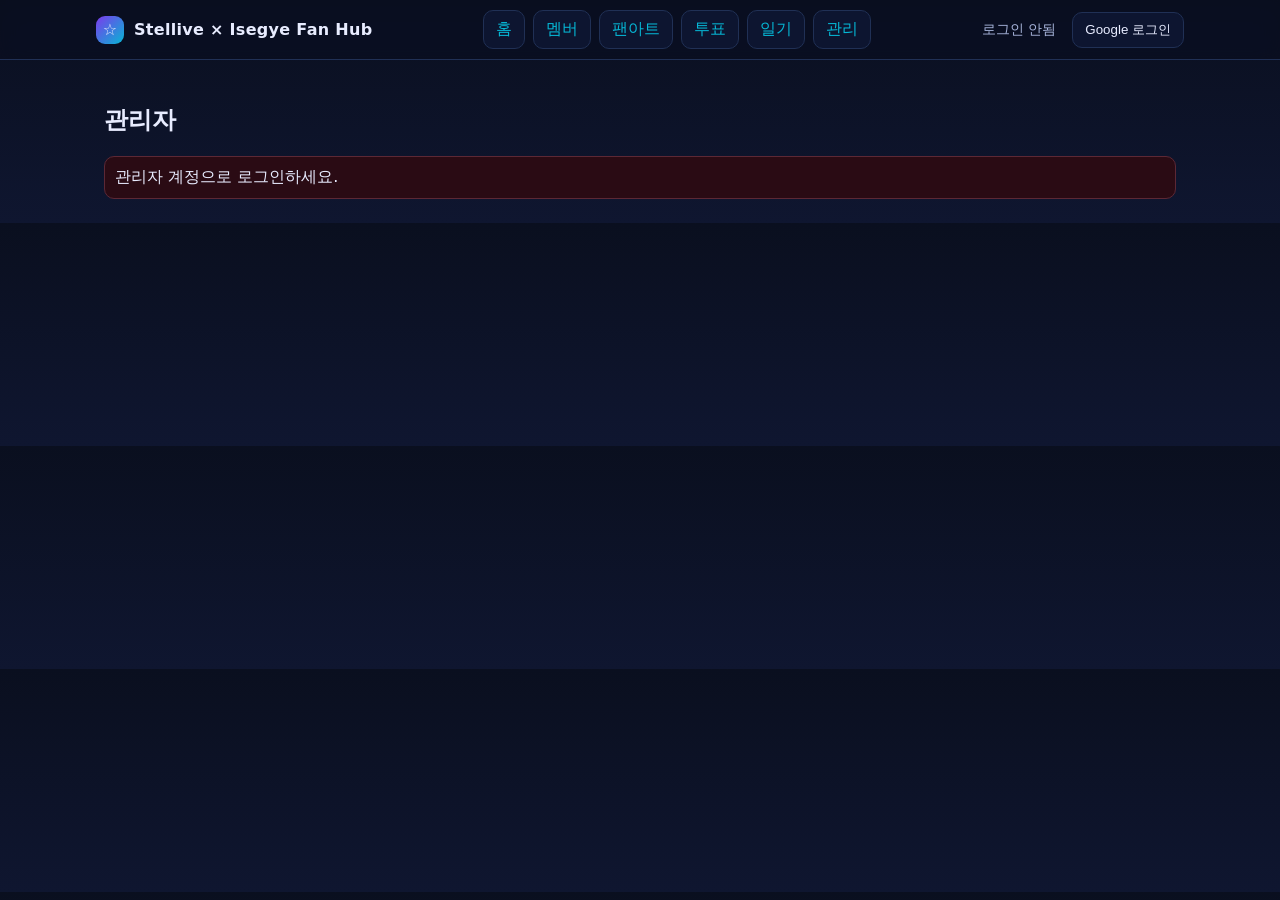
==== admin.html @ 96a0e633 "Add files via upload" ====
<!doctype html>
<html lang="ko">
<head>
<meta charset="utf-8"/>
<meta name="viewport" content="width=device-width,initial-scale=1"/>
<link rel="icon" href="data:image/svg+xml,<svg xmlns=%22http://www.w3.org/2000/svg%22 viewBox=%220 0 100 100%22><text y=%22.9em%22 font-size=%2290%22>⭐</text></svg>">
<link rel="preconnect" href="https://accounts.google.com">
<title>Stellive × Isegye Fan Hub</title>
<link rel="stylesheet" href="styles.css"/>
<script>
  window.BACKEND_BASE = "https://stelive-shibuki321.io0907op.workers.dev";
  window.GOOGLE_AUDIENCE = "396083519795-r5j9hfm32ldtb2gumg2de0njk3ak7j0t.apps.googleusercontent.com";
</script>
<script src="app.js" defer></script>
<script src="https://accounts.google.com/gsi/client" async defer onload="initGoogle()"></script>
</head>
<body>

<div class="nav">
  <div class="nav-inner container">
    <div class="brand">
      <div class="logo">☆</div>
      <div class="title">Stellive × Isegye Fan Hub</div>
      <span id="liveBadge" class="badge hidden">📡 방송 중</span>
    </div>
    <div class="tabs">
      <a class="tab" href="index.html">홈</a>
      <a class="tab" href="members.html">멤버</a>
      <a class="tab" href="gallery.html">팬아트</a>
      <a class="tab" href="vote.html">투표</a>
      <a class="tab" href="diary.html">일기</a>
      <a class="tab" href="admin.html">관리</a>
    </div>
    
    <div class="userbar">
      <div id="userBox" class="small">로그인 안됨</div>
      <div id="gsiBtn"></div>
      <button id="btnLoginFallback" class="btn">Google 로그인</button>
      <button id="btnLogout" class="btn ghost hidden">로그아웃</button>
    </div>
    
  </div>
</div>

<div class="container">
  <h2>관리자</h2>
  <div id="adminGate" class="alert err">관리자 계정으로 로그인하세요.</div>
  <div id="adminArea" class="hidden">
    <div class="card">
      <div class="head"><strong>라이브 플래그</strong></div>
      <div class="body row">
        <select id="liveMember"></select>
        <label><input type="checkbox" id="liveOn"/> 방송 중</label>
        <button id="btnLiveSave" class="btn primary">저장</button>
      </div>
    </div>
    <div style="height:12px"></div>
    <div class="card">
      <div class="head"><strong>팬아트 Seed 추가</strong></div>
      <div class="body row">
        <select id="seedMember"></select>
        <input id="seedUrl" placeholder="원본 이미지 URL (pbs.twimg.com 등)"/>
        <button id="btnSeedAdd" class="btn">추가</button>
      </div>
    </div>
    <div style="height:12px"></div>
    <div class="card">
      <div class="head"><strong>팬아트 관리자 고정</strong></div>
      <div class="body row">
        <select id="pinMember"></select>
        <input id="pinUrl" placeholder="오늘 고정 이미지 URL"/>
        <button id="btnPinSet" class="btn">고정</button>
      </div>
    </div>
    <div style="height:12px"></div>
    <div class="card">
      <div class="head"><strong>익명 고백함</strong></div>
      <div class="body">
        <div id="confessionList" class="grid cards-3"></div>
      </div>
    </div>
  </div>
</div>
</body>
</html>
---- styles.css ----
:root{
  --bg:#0a0f1f; --bg2:#0f1630; --card:#131a36;
  --line:#203055; --muted:#8da0cf;
  --brand:#7c3aed; --brand2:#06b6d4;
  --ok:#10b981; --warn:#f59e0b; --err:#ef4444;
  --text:#e8ecff; --text2:#a7b4db;
}
:root[data-theme="isegye"]{ --brand:#22c55e; --brand2:#14b8a6; }
*{box-sizing:border-box}
html,body{margin:0;padding:0;background:linear-gradient(180deg,var(--bg),var(--bg2));color:var(--text);font-family:ui-sans-serif,system-ui,Segoe UI,Apple SD Gothic Neo,Noto Sans KR,Inter,Roboto}
a{color:var(--brand2);text-decoration:none} a:hover{text-decoration:underline}
.container{max-width:1120px;margin:0 auto;padding:24px}
.nav{position:sticky;top:0;background:rgba(10,15,31,.7);backdrop-filter:saturate(140%) blur(10px);border-bottom:1px solid var(--line);z-index:50}
.nav-inner{display:flex;align-items:center;justify-content:space-between;gap:16px;padding:10px 16px}
.brand{display:flex;gap:10px;align-items:center}
.logo{width:28px;height:28px;border-radius:9px;display:grid;place-items:center;background:linear-gradient(135deg,var(--brand),var(--brand2));font-weight:800}
.title{font-weight:800;letter-spacing:.3px}
.tabs{display:flex;gap:8px;flex-wrap:wrap}
.tab{padding:8px 12px;border:1px solid var(--line);border-radius:10px;background:#0d1530}
.tab.active{background:linear-gradient(135deg,rgba(124,58,237,.15),rgba(6,182,212,.15));border-color:#364775}
.userbar{display:flex;gap:8px;align-items:center}
.badge{display:inline-flex;gap:6px;align-items:center;padding:4px 8px;border-radius:999px;background:#0e1733;border:1px solid #263463}
.live{color:var(--warn);font-weight:700}
.grid{display:grid;gap:16px}
.cards-3{grid-template-columns:repeat(auto-fill,minmax(260px,1fr))}
.card{background:rgba(19,26,54,.9);border:1px solid var(--line);border-radius:16px;overflow:hidden}
.card .head{display:flex;align-items:center;justify-content:space-between;padding:12px 14px;border-bottom:1px solid var(--line)}
.card .body{padding:14px}
img.resp{width:100%;height:180px;object-fit:cover;display:block}
.btn{cursor:pointer;border:1px solid var(--line);border-radius:10px;background:#0d1530;color:var(--text);padding:8px 12px}
.btn.primary{background:linear-gradient(135deg,var(--brand),var(--brand2));border:none}
.btn.ghost{background:transparent}
.kbd{font-family:ui-monospace,Menlo,Consolas,monospace;background:#0b1228;border:1px solid #22305d;border-radius:6px;padding:2px 6px;font-size:.85em}
.small{color:var(--text2);font-size:.9em}
.hero{padding:54px 0}
.hero h1{margin:0 0 8px;font-size:36px}
.hero p{margin:0;color:var(--text2)}
.row{display:flex;gap:10px;flex-wrap:wrap}
.footer{padding:24px 16px;color:var(--text2);text-align:center;border-top:1px solid var(--line);margin-top:40px;background:#090e1e}
input,select,textarea{background:#0b1228;border:1px solid #22305d;border-radius:10px;padding:10px;color:var(--text);width:100%}
label{display:block;margin:8px 0 6px;color:var(--text2)}
hr{border:none;border-top:1px solid var(--line);margin:16px 0}
.alert{padding:10px;border-radius:10px} .ok{background:#0b2a20;border:1px solid #285c4a} .err{background:#2a0b14;border:1px solid #5c2835}
.notice{font-size:.95em;color:var(--text2)}
table{width:100%;border-collapse:collapse}
th,td{border-bottom:1px solid var(--line);padding:10px;text-align:left}
thead th{color:var(--text2);font-weight:600}
.hidden{display:none}
.spinner{width:18px;height:18px;border:2px solid #2c3a66;border-top-color:var(--brand2);border-radius:50%;animation:spin 1s linear infinite}
@keyframes spin{to{transform:rotate(360deg)}}
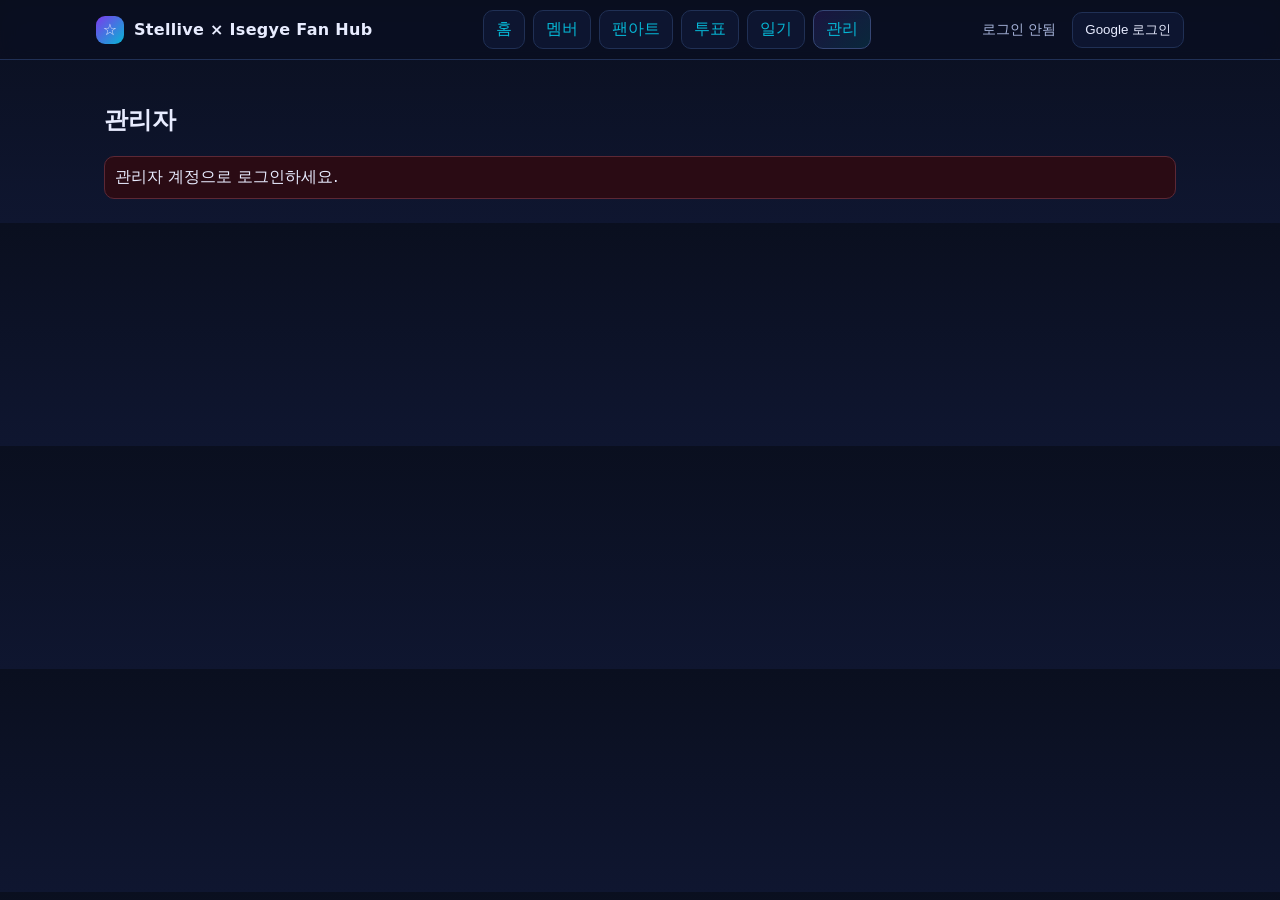
==== commit 4b046807: "Add files via upload" ====
--- a/admin.html
+++ b/admin.html
@@ -6,12 +6,12 @@
 <link rel="icon" href="data:image/svg+xml,<svg xmlns=%22http://www.w3.org/2000/svg%22 viewBox=%220 0 100 100%22><text y=%22.9em%22 font-size=%2290%22>⭐</text></svg>">
 <link rel="preconnect" href="https://accounts.google.com">
 <title>Stellive × Isegye Fan Hub</title>
-<link rel="stylesheet" href="styles.css"/>
+<link rel="stylesheet" href="./styles.css"/>
 <script>
   window.BACKEND_BASE = "https://stelive-shibuki321.io0907op.workers.dev";
   window.GOOGLE_AUDIENCE = "396083519795-r5j9hfm32ldtb2gumg2de0njk3ak7j0t.apps.googleusercontent.com";
 </script>
-<script src="app.js" defer></script>
+<script src="./app.js" defer></script>
 <script src="https://accounts.google.com/gsi/client" async defer onload="initGoogle()"></script>
 </head>
 <body>
@@ -24,21 +24,19 @@
       <span id="liveBadge" class="badge hidden">📡 방송 중</span>
     </div>
     <div class="tabs">
-      <a class="tab" href="index.html">홈</a>
-      <a class="tab" href="members.html">멤버</a>
-      <a class="tab" href="gallery.html">팬아트</a>
-      <a class="tab" href="vote.html">투표</a>
-      <a class="tab" href="diary.html">일기</a>
-      <a class="tab" href="admin.html">관리</a>
+      <a class="tab" href="./index.html">홈</a>
+      <a class="tab" href="./members.html">멤버</a>
+      <a class="tab" href="./gallery.html">팬아트</a>
+      <a class="tab" href="./vote.html">투표</a>
+      <a class="tab" href="./diary.html">일기</a>
+      <a class="tab" href="./admin.html">관리</a>
     </div>
-    
     <div class="userbar">
       <div id="userBox" class="small">로그인 안됨</div>
       <div id="gsiBtn"></div>
       <button id="btnLoginFallback" class="btn">Google 로그인</button>
       <button id="btnLogout" class="btn ghost hidden">로그아웃</button>
     </div>
-    
   </div>
 </div>
 
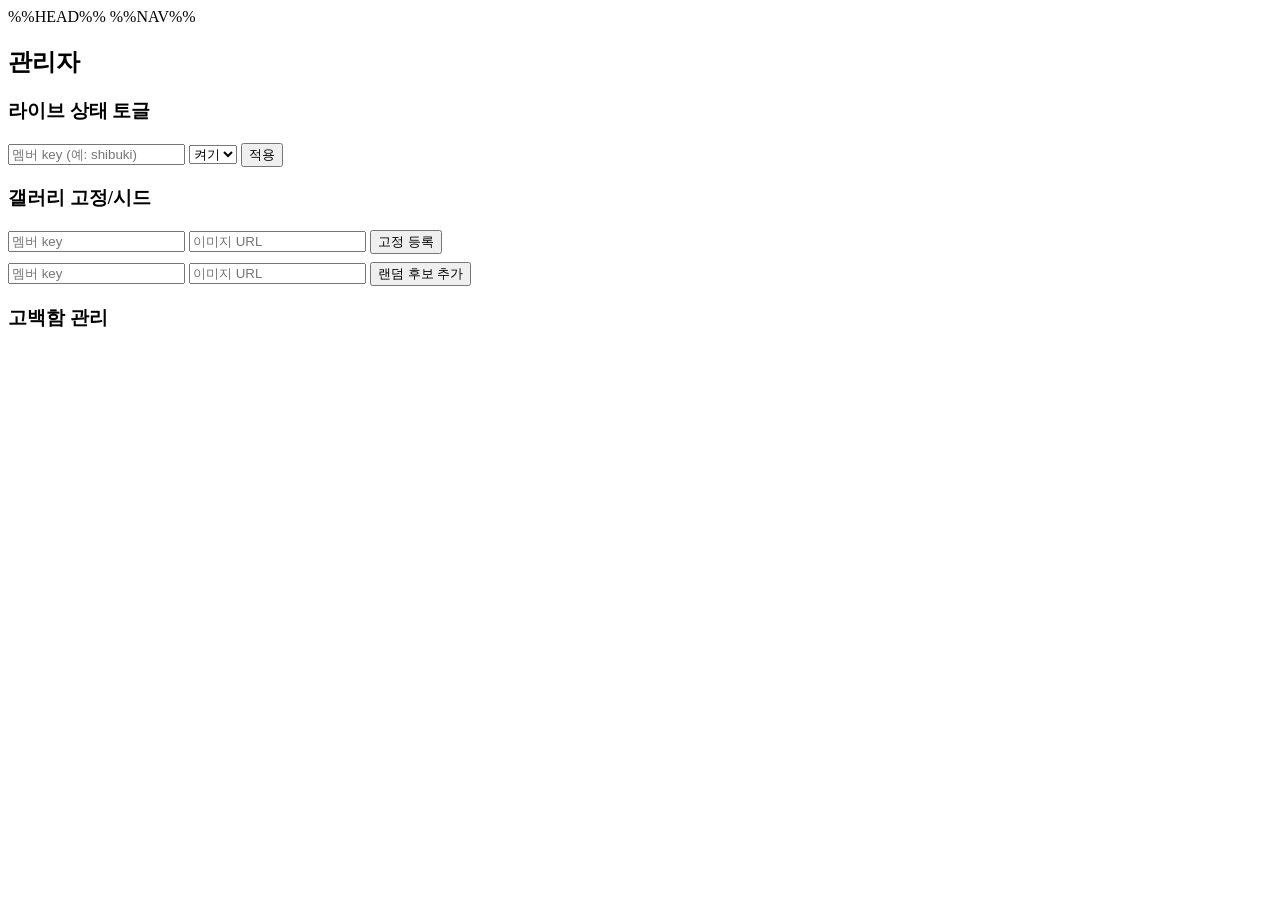
==== commit fe67b956: "Add files via upload" ====
--- a/admin.html
+++ b/admin.html
@@ -1,83 +1,45 @@
 <!doctype html>
 <html lang="ko">
-<head>
-<meta charset="utf-8"/>
-<meta name="viewport" content="width=device-width,initial-scale=1"/>
-<link rel="icon" href="data:image/svg+xml,<svg xmlns=%22http://www.w3.org/2000/svg%22 viewBox=%220 0 100 100%22><text y=%22.9em%22 font-size=%2290%22>⭐</text></svg>">
-<link rel="preconnect" href="https://accounts.google.com">
-<title>Stellive × Isegye Fan Hub</title>
-<link rel="stylesheet" href="./styles.css"/>
-<script>
-  window.BACKEND_BASE = "https://stelive-shibuki321.io0907op.workers.dev";
-  window.GOOGLE_AUDIENCE = "396083519795-r5j9hfm32ldtb2gumg2de0njk3ak7j0t.apps.googleusercontent.com";
-</script>
-<script src="./app.js" defer></script>
-<script src="https://accounts.google.com/gsi/client" async defer onload="initGoogle()"></script>
-</head>
+<head>%%HEAD%%</head>
 <body>
+%%NAV%%
 
-<div class="nav">
-  <div class="nav-inner container">
-    <div class="brand">
-      <div class="logo">☆</div>
-      <div class="title">Stellive × Isegye Fan Hub</div>
-      <span id="liveBadge" class="badge hidden">📡 방송 중</span>
+<main class="container">
+  <h2>관리자</h2>
+  <section class="grid two">
+    <div class="card">
+      <h3>라이브 상태 토글</h3>
+      <form id="form-live">
+        <input name="key" placeholder="멤버 key (예: shibuki)" required/>
+        <select name="on">
+          <option value="true">켜기</option>
+          <option value="false">끄기</option>
+        </select>
+        <button class="primary">적용</button>
+      </form>
     </div>
-    <div class="tabs">
-      <a class="tab" href="./index.html">홈</a>
-      <a class="tab" href="./members.html">멤버</a>
-      <a class="tab" href="./gallery.html">팬아트</a>
-      <a class="tab" href="./vote.html">투표</a>
-      <a class="tab" href="./diary.html">일기</a>
-      <a class="tab" href="./admin.html">관리</a>
+    <div class="card">
+      <h3>갤러리 고정/시드</h3>
+      <form id="form-pin">
+        <input name="key" placeholder="멤버 key" required/>
+        <input name="url" placeholder="이미지 URL" required/>
+        <button class="primary">고정 등록</button>
+      </form>
+      <form id="form-seed" style="margin-top:8px">
+        <input name="key" placeholder="멤버 key" required/>
+        <input name="url" placeholder="이미지 URL" required/>
+        <button class="ghost">랜덤 후보 추가</button>
+      </form>
     </div>
-    <div class="userbar">
-      <div id="userBox" class="small">로그인 안됨</div>
-      <div id="gsiBtn"></div>
-      <button id="btnLoginFallback" class="btn">Google 로그인</button>
-      <button id="btnLogout" class="btn ghost hidden">로그아웃</button>
-    </div>
-  </div>
-</div>
+  </section>
 
-<div class="container">
-  <h2>관리자</h2>
-  <div id="adminGate" class="alert err">관리자 계정으로 로그인하세요.</div>
-  <div id="adminArea" class="hidden">
-    <div class="card">
-      <div class="head"><strong>라이브 플래그</strong></div>
-      <div class="body row">
-        <select id="liveMember"></select>
-        <label><input type="checkbox" id="liveOn"/> 방송 중</label>
-        <button id="btnLiveSave" class="btn primary">저장</button>
-      </div>
-    </div>
-    <div style="height:12px"></div>
-    <div class="card">
-      <div class="head"><strong>팬아트 Seed 추가</strong></div>
-      <div class="body row">
-        <select id="seedMember"></select>
-        <input id="seedUrl" placeholder="원본 이미지 URL (pbs.twimg.com 등)"/>
-        <button id="btnSeedAdd" class="btn">추가</button>
-      </div>
-    </div>
-    <div style="height:12px"></div>
-    <div class="card">
-      <div class="head"><strong>팬아트 관리자 고정</strong></div>
-      <div class="body row">
-        <select id="pinMember"></select>
-        <input id="pinUrl" placeholder="오늘 고정 이미지 URL"/>
-        <button id="btnPinSet" class="btn">고정</button>
-      </div>
-    </div>
-    <div style="height:12px"></div>
-    <div class="card">
-      <div class="head"><strong>익명 고백함</strong></div>
-      <div class="body">
-        <div id="confessionList" class="grid cards-3"></div>
-      </div>
-    </div>
-  </div>
-</div>
+  <section class="card">
+    <h3>고백함 관리</h3>
+    <ul id="admin-conf" class="list"></ul>
+  </section>
+</main>
+<script>setupAdmin();</script>
+
+<script src="./app.js"></script>
 </body>
-</html>
+</html>
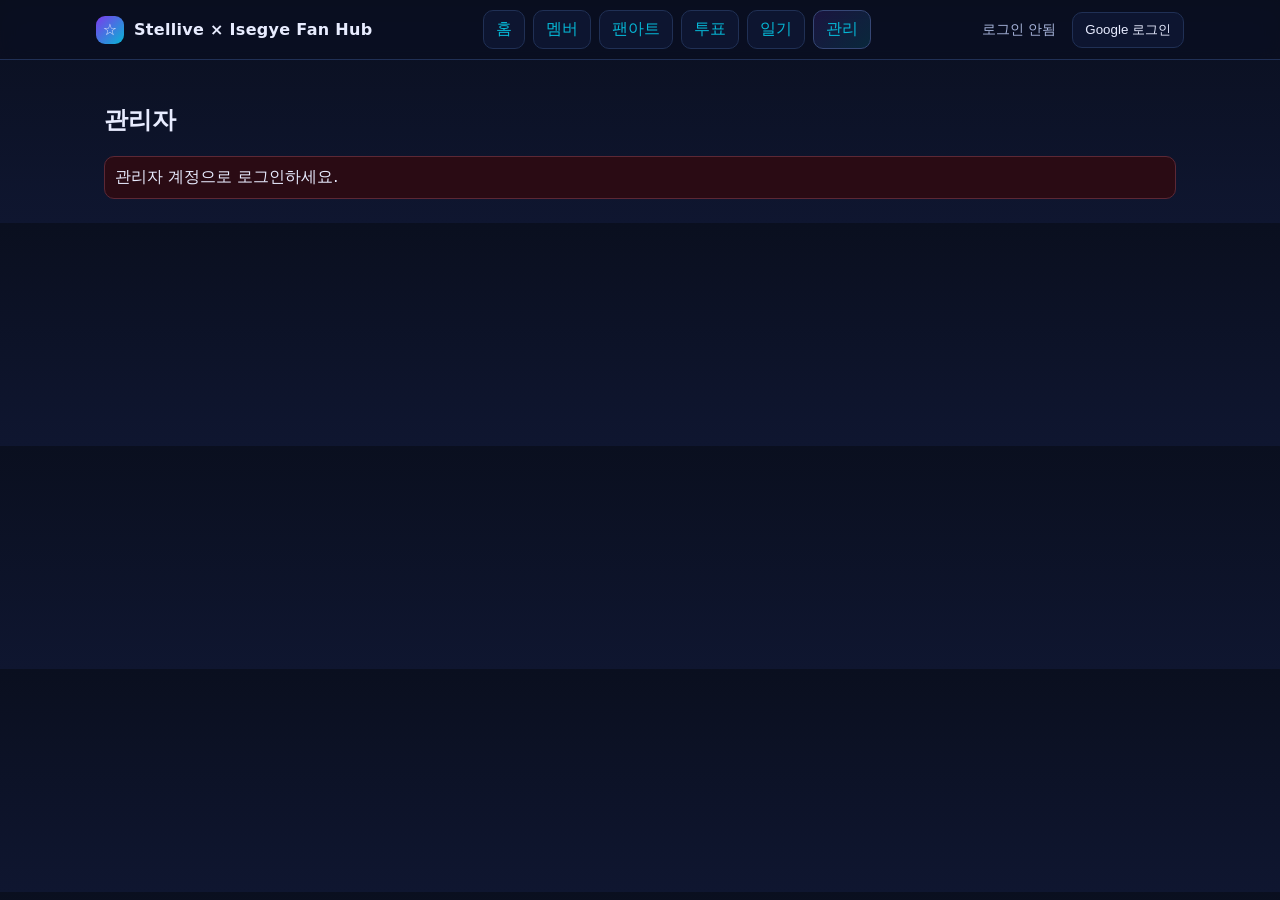
==== commit ba36e4fd: "Add files via upload" ====
--- a/admin.html
+++ b/admin.html
@@ -1,45 +1,83 @@
 <!doctype html>
 <html lang="ko">
-<head>%%HEAD%%</head>
+<head>
+<meta charset="utf-8"/>
+<meta name="viewport" content="width=device-width,initial-scale=1"/>
+<link rel="icon" href="data:image/svg+xml,<svg xmlns=%22http://www.w3.org/2000/svg%22 viewBox=%220 0 100 100%22><text y=%22.9em%22 font-size=%2290%22>⭐</text></svg>">
+<link rel="preconnect" href="https://accounts.google.com">
+<title>Stellive × Isegye Fan Hub</title>
+<link rel="stylesheet" href="./styles.css"/>
+<script>
+  window.BACKEND_BASE = "https://stelive-shibuki321.io0907op.workers.dev";
+  window.GOOGLE_AUDIENCE = "396083519795-r5j9hfm32ldtb2gumg2de0njk3ak7j0t.apps.googleusercontent.com";
+</script>
+<script src="./app.js" defer></script>
+<script src="https://accounts.google.com/gsi/client" async defer onload="initGoogle()"></script>
+</head>
 <body>
-%%NAV%%
 
-<main class="container">
+<div class="nav">
+  <div class="nav-inner container">
+    <div class="brand">
+      <div class="logo">☆</div>
+      <div class="title">Stellive × Isegye Fan Hub</div>
+      <span id="liveBadge" class="badge hidden">📡 방송 중</span>
+    </div>
+    <div class="tabs">
+      <a class="tab" href="./index.html">홈</a>
+      <a class="tab" href="./members.html">멤버</a>
+      <a class="tab" href="./gallery.html">팬아트</a>
+      <a class="tab" href="./vote.html">투표</a>
+      <a class="tab" href="./diary.html">일기</a>
+      <a class="tab" href="./admin.html">관리</a>
+    </div>
+    <div class="userbar">
+      <div id="userBox" class="small">로그인 안됨</div>
+      <div id="gsiBtn"></div>
+      <button id="btnLoginFallback" class="btn">Google 로그인</button>
+      <button id="btnLogout" class="btn ghost hidden">로그아웃</button>
+    </div>
+  </div>
+</div>
+
+<div class="container">
   <h2>관리자</h2>
-  <section class="grid two">
+  <div id="adminGate" class="alert err">관리자 계정으로 로그인하세요.</div>
+  <div id="adminArea" class="hidden">
     <div class="card">
-      <h3>라이브 상태 토글</h3>
-      <form id="form-live">
-        <input name="key" placeholder="멤버 key (예: shibuki)" required/>
-        <select name="on">
-          <option value="true">켜기</option>
-          <option value="false">끄기</option>
-        </select>
-        <button class="primary">적용</button>
-      </form>
+      <div class="head"><strong>라이브 플래그</strong></div>
+      <div class="body row">
+        <select id="liveMember"></select>
+        <label><input type="checkbox" id="liveOn"/> 방송 중</label>
+        <button id="btnLiveSave" class="btn primary">저장</button>
+      </div>
     </div>
+    <div style="height:12px"></div>
     <div class="card">
-      <h3>갤러리 고정/시드</h3>
-      <form id="form-pin">
-        <input name="key" placeholder="멤버 key" required/>
-        <input name="url" placeholder="이미지 URL" required/>
-        <button class="primary">고정 등록</button>
-      </form>
-      <form id="form-seed" style="margin-top:8px">
-        <input name="key" placeholder="멤버 key" required/>
-        <input name="url" placeholder="이미지 URL" required/>
-        <button class="ghost">랜덤 후보 추가</button>
-      </form>
+      <div class="head"><strong>팬아트 Seed 추가</strong></div>
+      <div class="body row">
+        <select id="seedMember"></select>
+        <input id="seedUrl" placeholder="원본 이미지 URL (pbs.twimg.com 등)"/>
+        <button id="btnSeedAdd" class="btn">추가</button>
+      </div>
     </div>
-  </section>
-
-  <section class="card">
-    <h3>고백함 관리</h3>
-    <ul id="admin-conf" class="list"></ul>
-  </section>
-</main>
-<script>setupAdmin();</script>
-
-<script src="./app.js"></script>
+    <div style="height:12px"></div>
+    <div class="card">
+      <div class="head"><strong>팬아트 관리자 고정</strong></div>
+      <div class="body row">
+        <select id="pinMember"></select>
+        <input id="pinUrl" placeholder="오늘 고정 이미지 URL"/>
+        <button id="btnPinSet" class="btn">고정</button>
+      </div>
+    </div>
+    <div style="height:12px"></div>
+    <div class="card">
+      <div class="head"><strong>익명 고백함</strong></div>
+      <div class="body">
+        <div id="confessionList" class="grid cards-3"></div>
+      </div>
+    </div>
+  </div>
+</div>
 </body>
-</html>+</html>
--- a/styles.css
+++ b/styles.css
@@ -0,0 +1,51 @@
+
+:root{
+  --bg:#0a0f1f; --bg2:#0f1630; --card:#131a36;
+  --line:#203055; --muted:#8da0cf;
+  --brand:#7c3aed; --brand2:#06b6d4;
+  --ok:#10b981; --warn:#f59e0b; --err:#ef4444;
+  --text:#e8ecff; --text2:#a7b4db;
+}
+:root[data-theme="isegye"]{ --brand:#22c55e; --brand2:#14b8a6; }
+*{box-sizing:border-box}
+html,body{margin:0;padding:0;background:linear-gradient(180deg,var(--bg),var(--bg2));color:var(--text);font-family:ui-sans-serif,system-ui,Segoe UI,Apple SD Gothic Neo,Noto Sans KR,Inter,Roboto}
+a{color:var(--brand2);text-decoration:none} a:hover{text-decoration:underline}
+.container{max-width:1120px;margin:0 auto;padding:24px}
+.nav{position:sticky;top:0;background:rgba(10,15,31,.7);backdrop-filter:saturate(140%) blur(10px);border-bottom:1px solid var(--line);z-index:50}
+.nav-inner{display:flex;align-items:center;justify-content:space-between;gap:16px;padding:10px 16px}
+.brand{display:flex;gap:10px;align-items:center}
+.logo{width:28px;height:28px;border-radius:9px;display:grid;place-items:center;background:linear-gradient(135deg,var(--brand),var(--brand2));font-weight:800}
+.title{font-weight:800;letter-spacing:.3px}
+.tabs{display:flex;gap:8px;flex-wrap:wrap}
+.tab{padding:8px 12px;border:1px solid var(--line);border-radius:10px;background:#0d1530}
+.tab.active{background:linear-gradient(135deg,rgba(124,58,237,.15),rgba(6,182,212,.15));border-color:#364775}
+.userbar{display:flex;gap:8px;align-items:center}
+.badge{display:inline-flex;gap:6px;align-items:center;padding:4px 8px;border-radius:999px;background:#0e1733;border:1px solid #263463}
+.live{color:var(--warn);font-weight:700}
+.grid{display:grid;gap:16px}
+.cards-3{grid-template-columns:repeat(auto-fill,minmax(260px,1fr))}
+.card{background:rgba(19,26,54,.9);border:1px solid var(--line);border-radius:16px;overflow:hidden}
+.card .head{display:flex;align-items:center;justify-content:space-between;padding:12px 14px;border-bottom:1px solid var(--line)}
+.card .body{padding:14px}
+img.resp{width:100%;height:180px;object-fit:cover;display:block}
+.btn{cursor:pointer;border:1px solid var(--line);border-radius:10px;background:#0d1530;color:var(--text);padding:8px 12px}
+.btn.primary{background:linear-gradient(135deg,var(--brand),var(--brand2));border:none}
+.btn.ghost{background:transparent}
+.kbd{font-family:ui-monospace,Menlo,Consolas,monospace;background:#0b1228;border:1px solid #22305d;border-radius:6px;padding:2px 6px;font-size:.85em}
+.small{color:var(--text2);font-size:.9em}
+.hero{padding:54px 0}
+.hero h1{margin:0 0 8px;font-size:36px}
+.hero p{margin:0;color:var(--text2)}
+.row{display:flex;gap:10px;flex-wrap:wrap}
+.footer{padding:24px 16px;color:var(--text2);text-align:center;border-top:1px solid var(--line);margin-top:40px;background:#090e1e}
+input,select,textarea{background:#0b1228;border:1px solid #22305d;border-radius:10px;padding:10px;color:var(--text);width:100%}
+label{display:block;margin:8px 0 6px;color:var(--text2)}
+hr{border:none;border-top:1px solid var(--line);margin:16px 0}
+.alert{padding:10px;border-radius:10px} .ok{background:#0b2a20;border:1px solid #285c4a} .err{background:#2a0b14;border:1px solid #5c2835}
+.notice{font-size:.95em;color:var(--text2)}
+table{width:100%;border-collapse:collapse}
+th,td{border-bottom:1px solid var(--line);padding:10px;text-align:left}
+thead th{color:var(--text2);font-weight:600}
+.hidden{display:none}
+.spinner{width:18px;height:18px;border:2px solid #2c3a66;border-top-color:var(--brand2);border-radius:50%;animation:spin 1s linear infinite}
+@keyframes spin{to{transform:rotate(360deg)}}
